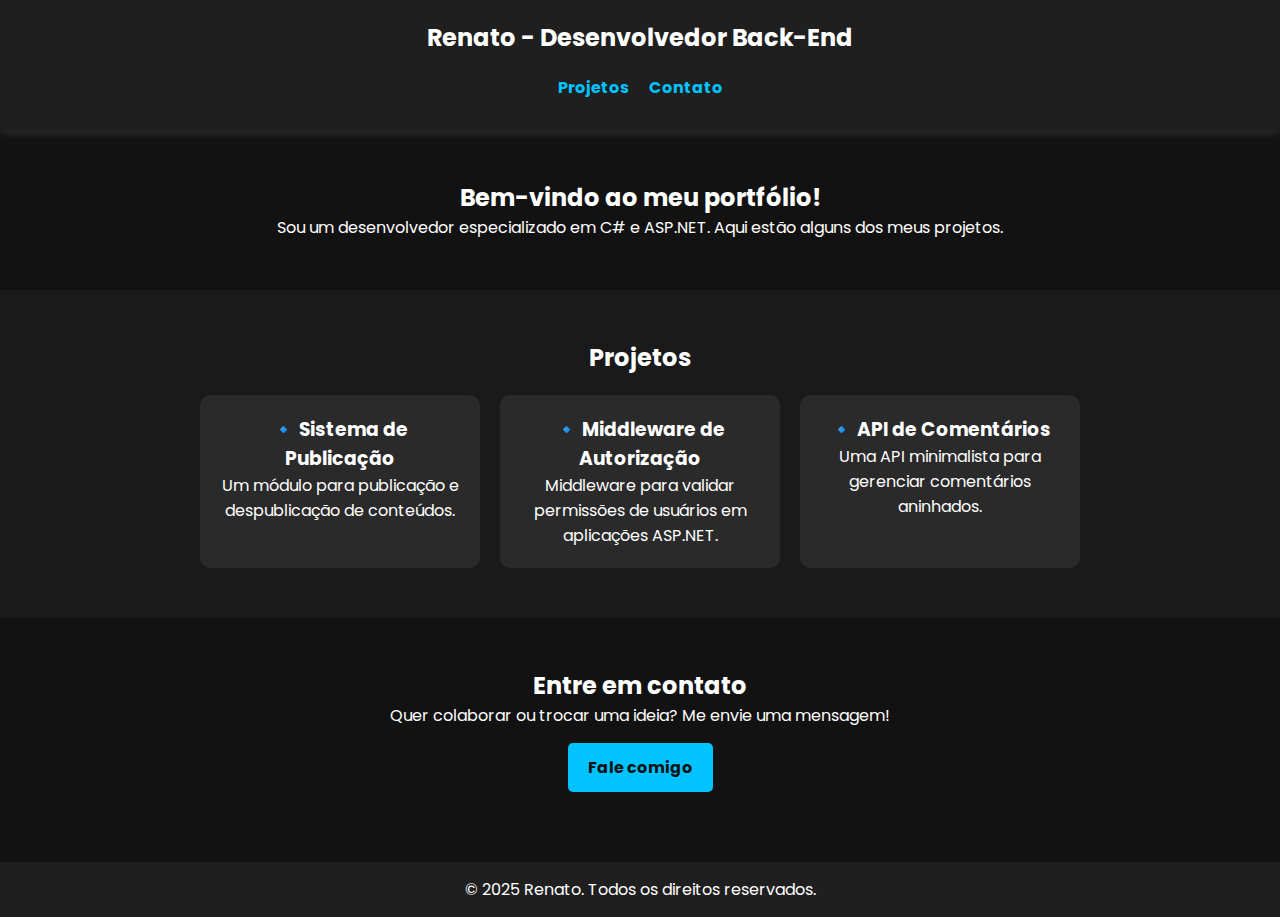
==== index.html @ 56b4f2d5 "Commit2" ====
<!DOCTYPE html>
<html lang="pt-BR">
<head>
    <meta charset="UTF-8">
    <meta name="viewport" content="width=device-width, initial-scale=1.0">
    <title>Meu Portfólio</title>
    <link rel="stylesheet" href="styles.css">
</head>
<body>
    <header>
        <h1>Renato - Desenvolvedor Back-End</h1>
        <nav>
            <ul>
                <li><a href="#projetos">Projetos</a></li>
                <li><a href="#contato">Contato</a></li>
            </ul>
        </nav>
    </header>

    <section class="intro">
        <h2>Bem-vindo ao meu portfólio!</h2>
        <p>Sou um desenvolvedor especializado em C# e ASP.NET. Aqui estão alguns dos meus projetos.</p>
    </section>

    <section id="projetos" class="projetos">
        <h2>Projetos</h2>
        <div class="projetos-container">
            <div class="projeto">
                <h3>🔹 Sistema de Publicação</h3>
                <p>Um módulo para publicação e despublicação de conteúdos.</p>
            </div>
            <div class="projeto">
                <h3>🔹 Middleware de Autorização</h3>
                <p>Middleware para validar permissões de usuários em aplicações ASP.NET.</p>
            </div>
            <div class="projeto">
                <h3>🔹 API de Comentários</h3>
                <p>Uma API minimalista para gerenciar comentários aninhados.</p>
            </div>
        </div>
    </section>

    <section id="contato" class="contato">
        <h2>Entre em contato</h2>
        <p>Quer colaborar ou trocar uma ideia? Me envie uma mensagem!</p>
        <a href="mailto:seuemail@email.com" class="botao-contato">Fale comigo</a>
    </section>

    <footer>
        <p>&copy; 2025 Renato. Todos os direitos reservados.</p>
    </footer>
</body>
</html>
---- styles.css ----
/* Importando fonte */
@import url('https://fonts.googleapis.com/css2?family=Poppins:wght@300;400;600&display=swap');

* {
    margin: 0;
    padding: 0;
    box-sizing: border-box;
    font-family: 'Poppins', sans-serif;
}

body {
    background-color: #121212;
    color: #fff;
    text-align: center;
}

/* HEADER */
header {
    background-color: #1f1f1f;
    padding: 20px;
    box-shadow: 0 4px 8px rgba(255, 255, 255, 0.1);
}

header h1 {
    font-size: 24px;
}

/* MENU RESPONSIVO */
nav ul {
    list-style: none;
    display: flex; /* Ativa Flexbox */
    justify-content: center;
    flex-wrap: wrap; /* Quebra linha em telas pequenas */
    margin-top: 10px;
    padding: 0;
}

nav ul li {
    margin: 10px;
}

nav ul li a {
    color: #00c3ff;
    text-decoration: none;
    font-weight: bold;
    transition: color 0.3s ease-in-out;
}

nav ul li a:hover {
    color: #00ff99;
}

/* INTRODUÇÃO */
.intro {
    padding: 50px 20px;
}

/* PROJETOS */
.projetos {
    padding: 50px 20px;
    background-color: #1a1a1a;
}

.projetos h2 {
    margin-bottom: 20px;
}

/* PROJETOS USANDO FLEXBOX */
.projetos-container {
    display: flex;
    flex-wrap: wrap; /* Permite que os itens quebrem de linha */
    justify-content: center;
    gap: 20px;
}

.projeto {
    background: #2a2a2a;
    padding: 20px;
    border-radius: 10px;
    width: 280px;
    transition: transform 0.3s ease-in-out, box-shadow 0.3s ease-in-out;
}

.projeto:hover {
    transform: translateY(-5px);
    box-shadow: 0 4px 10px rgba(0, 255, 153, 0.5);
}

/* CONTATO */
.contato {
    padding: 50px 20px;
}

.botao-contato {
    display: inline-block;
    background: #00c3ff;
    color: #121212;
    padding: 12px 20px;
    margin-top: 15px;
    text-decoration: none;
    font-weight: bold;
    border-radius: 5px;
    transition: background 0.3s ease-in-out;
}

.botao-contato:hover {
    background: #00ff99;
}

/* FOOTER */
footer {
    background: #1f1f1f;
    padding: 15px;
    margin-top: 20px;
}

/* 🌟 RESPONSIVIDADE 🌟 */
@media (max-width: 768px) {
    /* Deixar os projetos em coluna quando a tela for pequena */
    .projetos-container {
        flex-direction: column;
        align-items: center;
    }

    /* Ajustando a navegação para telas menores */
    nav ul {
        flex-direction: column;
        text-align: center;
    }

    nav ul li {
        margin-bottom: 10px;
    }
}

@media (max-width: 480px) {
    /* Reduzindo tamanho do header */
    header h1 {
        font-size: 18px;
    }

    /* Ajustando espaçamentos */
    .intro, .projetos, .contato {
        padding: 30px 10px;
    }

    /* Reduzindo o tamanho dos projetos */
    .projeto {
        width: 90%;
    }
}
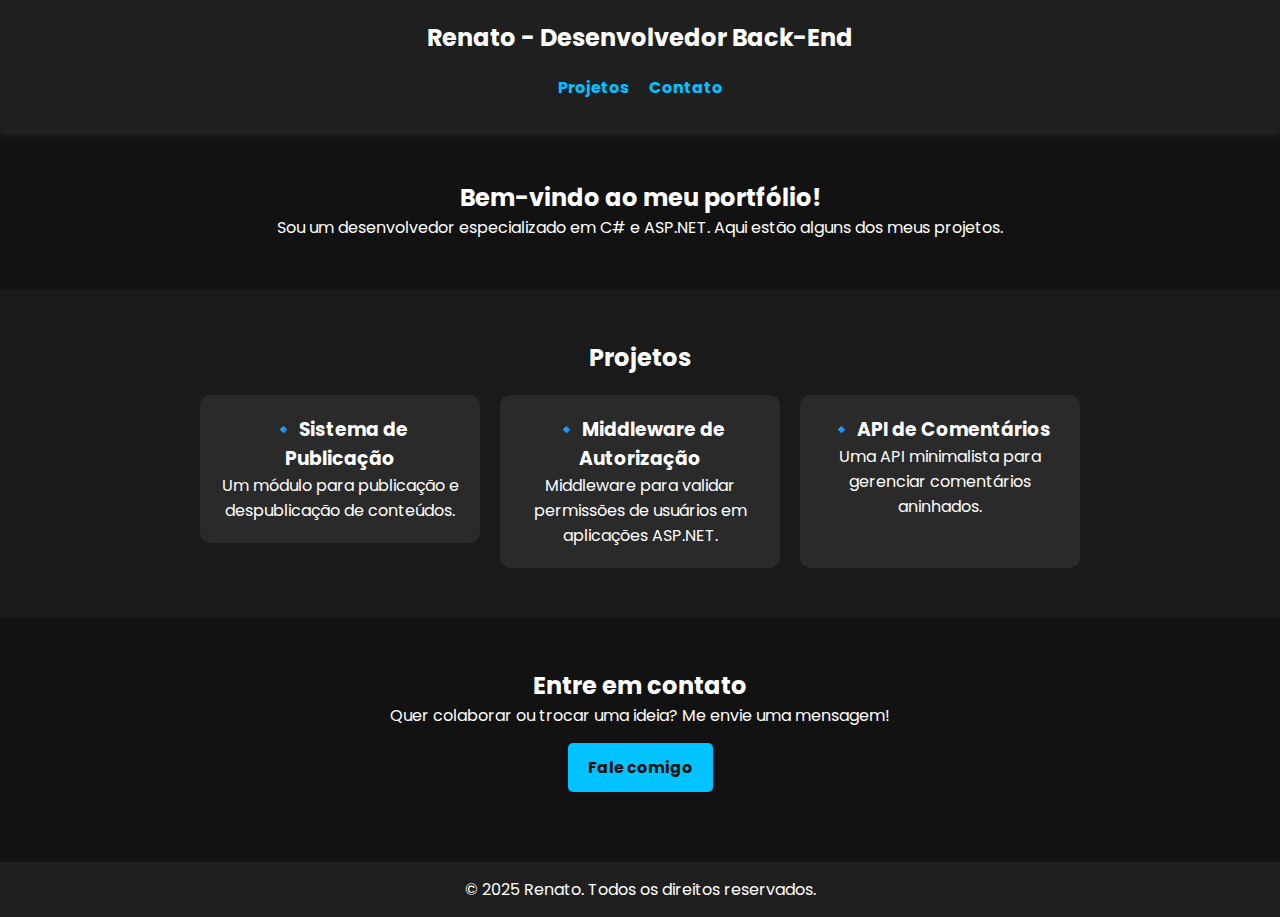
==== commit add5bbd2: "commit3" ====
--- a/index.html
+++ b/index.html
@@ -25,10 +25,12 @@
     <section id="projetos" class="projetos">
         <h2>Projetos</h2>
         <div class="projetos-container">
-            <div class="projeto">
-                <h3>🔹 Sistema de Publicação</h3>
-                <p>Um módulo para publicação e despublicação de conteúdos.</p>
-            </div>
+            <a href="src/index.html" target="_blank" class="projeto-link">
+                <div class="projeto">
+                    <h3>🔹 Sistema de Publicação</h3>
+                    <p>Um módulo para publicação e despublicação de conteúdos.</p>
+                </div>
+            </a>
             <div class="projeto">
                 <h3>🔹 Middleware de Autorização</h3>
                 <p>Middleware para validar permissões de usuários em aplicações ASP.NET.</p>
@@ -50,4 +52,4 @@
         <p>&copy; 2025 Renato. Todos os direitos reservados.</p>
     </footer>
 </body>
-</html>
+</html>--- a/styles.css
+++ b/styles.css
@@ -28,9 +28,9 @@
 /* MENU RESPONSIVO */
 nav ul {
     list-style: none;
-    display: flex; /* Ativa Flexbox */
+    display: flex;
     justify-content: center;
-    flex-wrap: wrap; /* Quebra linha em telas pequenas */
+    flex-wrap: wrap;
     margin-top: 10px;
     padding: 0;
 }
@@ -65,10 +65,9 @@
     margin-bottom: 20px;
 }
 
-/* PROJETOS USANDO FLEXBOX */
 .projetos-container {
     display: flex;
-    flex-wrap: wrap; /* Permite que os itens quebrem de linha */
+    flex-wrap: wrap;
     justify-content: center;
     gap: 20px;
 }
@@ -84,6 +83,12 @@
 .projeto:hover {
     transform: translateY(-5px);
     box-shadow: 0 4px 10px rgba(0, 255, 153, 0.5);
+}
+
+.projeto-link {
+    text-decoration: none;
+    color: inherit;
+    display: block;
 }
 
 /* CONTATO */
@@ -114,15 +119,12 @@
     margin-top: 20px;
 }
 
-/* 🌟 RESPONSIVIDADE 🌟 */
 @media (max-width: 768px) {
-    /* Deixar os projetos em coluna quando a tela for pequena */
     .projetos-container {
         flex-direction: column;
         align-items: center;
     }
 
-    /* Ajustando a navegação para telas menores */
     nav ul {
         flex-direction: column;
         text-align: center;
@@ -134,18 +136,15 @@
 }
 
 @media (max-width: 480px) {
-    /* Reduzindo tamanho do header */
     header h1 {
         font-size: 18px;
     }
 
-    /* Ajustando espaçamentos */
     .intro, .projetos, .contato {
         padding: 30px 10px;
     }
 
-    /* Reduzindo o tamanho dos projetos */
     .projeto {
         width: 90%;
     }
-}
+}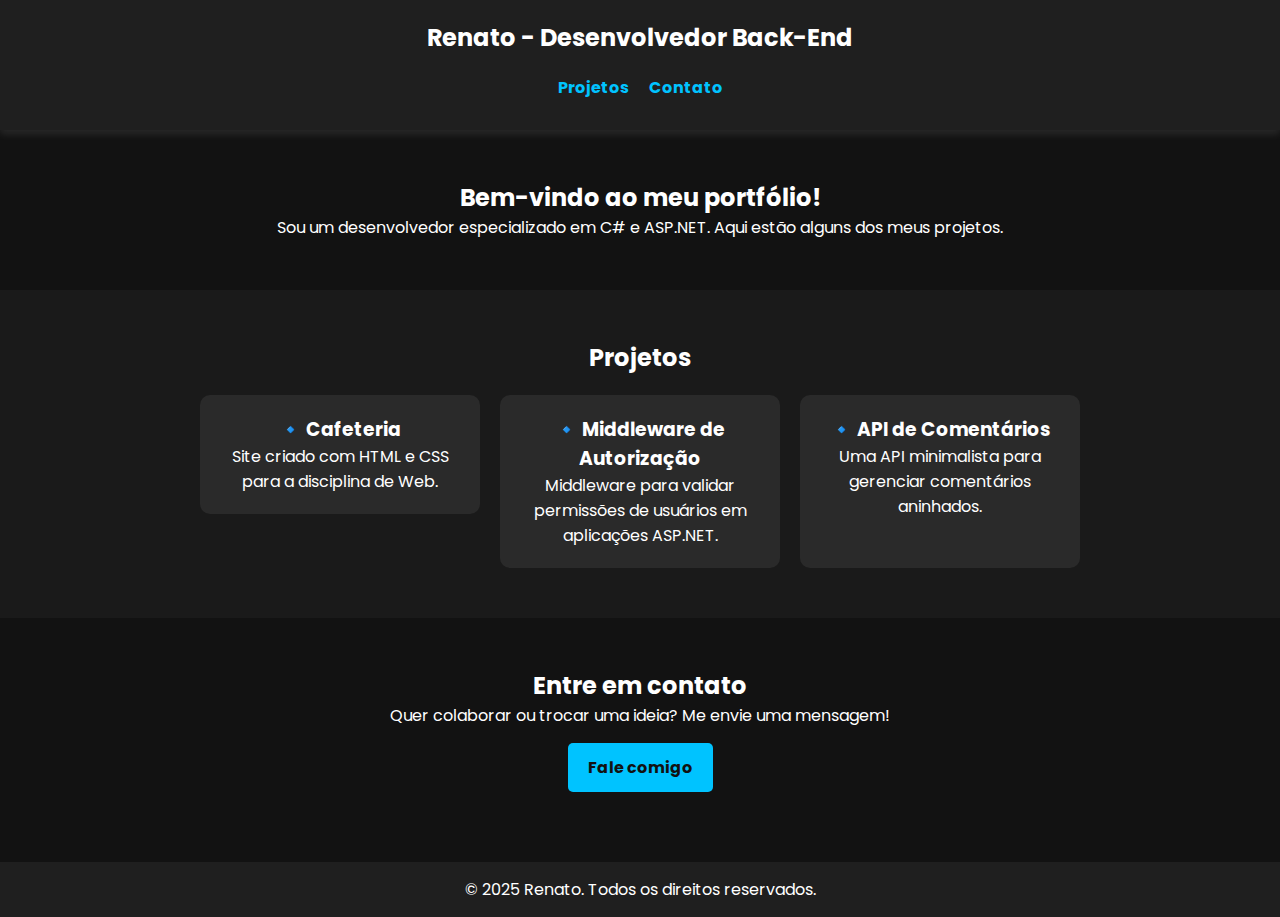
==== commit 14d1671e: "commitfnn" ====
--- a/index.html
+++ b/index.html
@@ -25,10 +25,10 @@
     <section id="projetos" class="projetos">
         <h2>Projetos</h2>
         <div class="projetos-container">
-            <a href="src/index.html" target="_blank" class="projeto-link">
+            <a href="/src/index.html" target="_blank" class="projeto-link">
                 <div class="projeto">
-                    <h3>🔹 Sistema de Publicação</h3>
-                    <p>Um módulo para publicação e despublicação de conteúdos.</p>
+                    <h3>🔹 Cafeteria</h3>
+                    <p>Site criado com HTML e CSS para a disciplina de Web.</p>
                 </div>
             </a>
             <div class="projeto">
@@ -45,7 +45,7 @@
     <section id="contato" class="contato">
         <h2>Entre em contato</h2>
         <p>Quer colaborar ou trocar uma ideia? Me envie uma mensagem!</p>
-        <a href="mailto:seuemail@email.com" class="botao-contato">Fale comigo</a>
+        <a href="mailto:renatw243@hotmail.com" class="botao-contato">Fale comigo</a>
     </section>
 
     <footer>
--- a/styles.css
+++ b/styles.css
@@ -1,4 +1,4 @@
-/* Importando fonte */
+
 @import url('https://fonts.googleapis.com/css2?family=Poppins:wght@300;400;600&display=swap');
 
 * {
@@ -14,7 +14,7 @@
     text-align: center;
 }
 
-/* HEADER */
+
 header {
     background-color: #1f1f1f;
     padding: 20px;
@@ -25,7 +25,7 @@
     font-size: 24px;
 }
 
-/* MENU RESPONSIVO */
+
 nav ul {
     list-style: none;
     display: flex;
@@ -50,12 +50,12 @@
     color: #00ff99;
 }
 
-/* INTRODUÇÃO */
+
 .intro {
     padding: 50px 20px;
 }
 
-/* PROJETOS */
+
 .projetos {
     padding: 50px 20px;
     background-color: #1a1a1a;
@@ -91,7 +91,7 @@
     display: block;
 }
 
-/* CONTATO */
+
 .contato {
     padding: 50px 20px;
 }
@@ -112,7 +112,7 @@
     background: #00ff99;
 }
 
-/* FOOTER */
+
 footer {
     background: #1f1f1f;
     padding: 15px;
